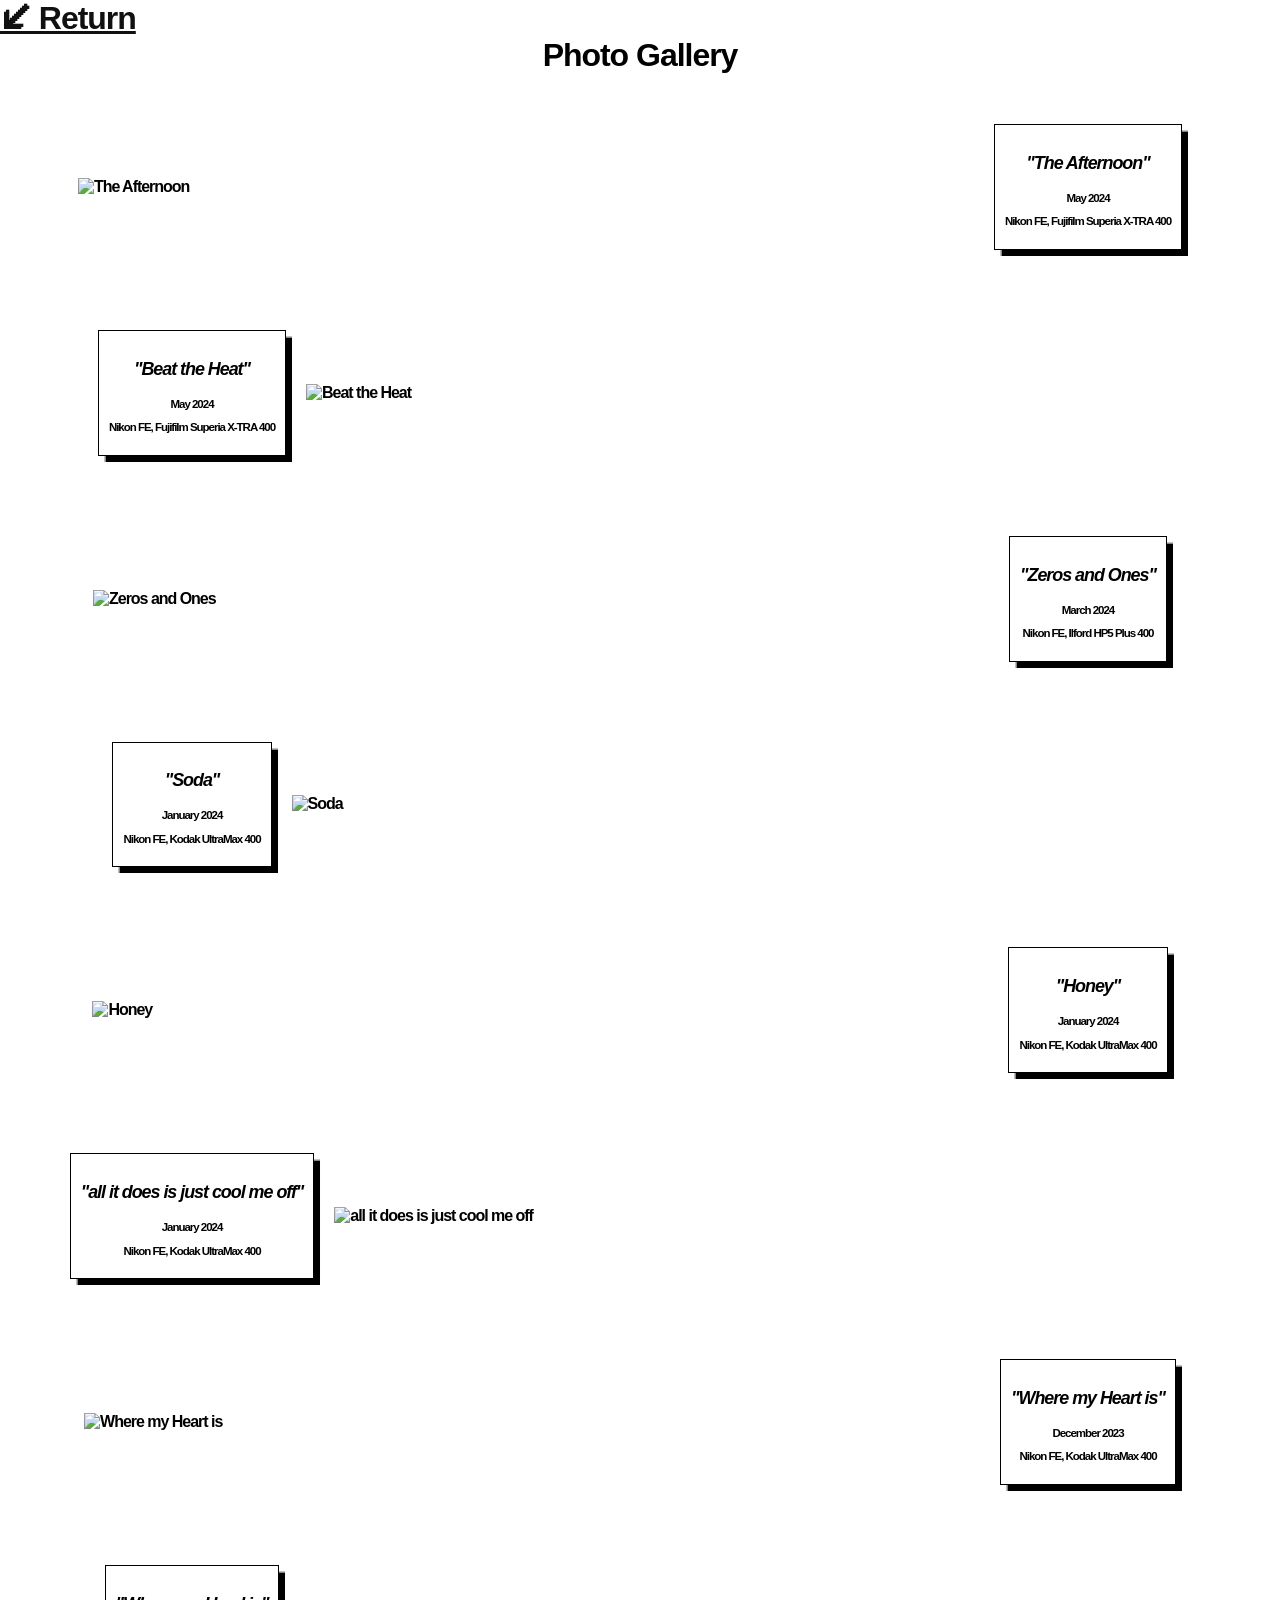
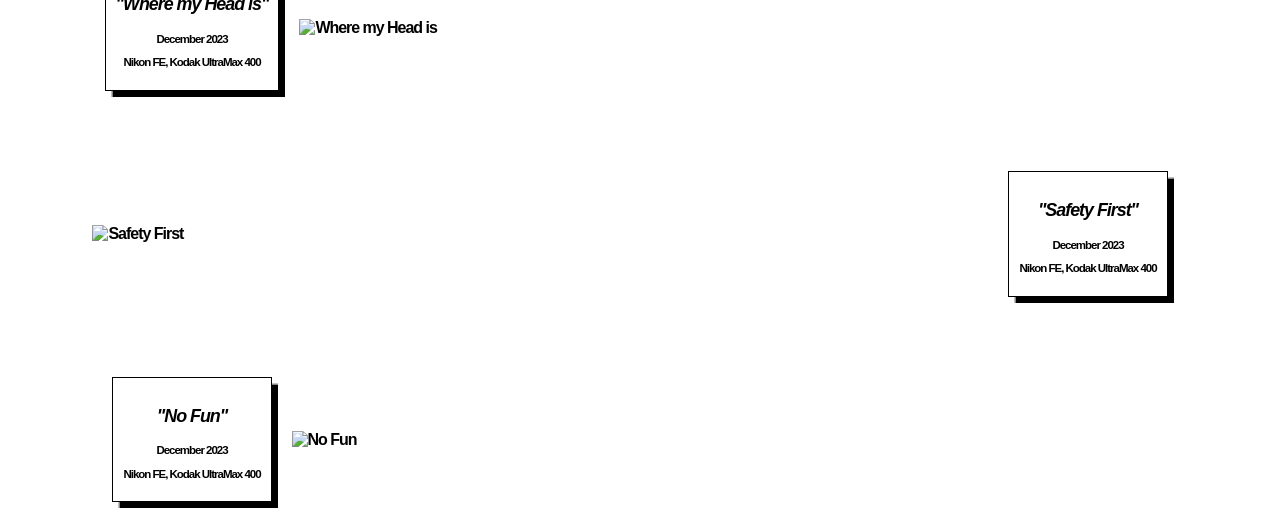
==== photography.html @ d8f05b11 "more stuff" ====
<!DOCTYPE html>
<html>
<head>
    <title>lane's gallery</title>
    <link rel="stylesheet" href="photostyles.css">
    <meta charset="UTF-8">
</head>
<body>
    <div class="topBar">
        <div class="navButton">
            <a href="index.html">🡯 Return</a>
        </div>
        <div class="title">
            Photo Gallery
        </div>
    </div>
    <div class="photo-container">
        <img src="https://s3.amazonaws.com/6co.info/assets/photos/10.jpg" alt="The Afternoon">
        <div class="info-card">
            <h3>"The Afternoon"</h3>
            <p>May 2024</p>
            <p>Nikon FE, Fujifilm Superia X-TRA 400</p>
        </div>
    </div>
    <div class="photo-container">
        <div class="info-card">
            <h3>"Beat the Heat"</h3>
            <p>May 2024</p>
            <p>Nikon FE, Fujifilm Superia X-TRA 400</p>
        </div>
        <img src="https://s3.amazonaws.com/6co.info/assets/photos/9.jpg" alt="Beat the Heat">
    </div>
    <div class="photo-container">
        <img src="https://s3.amazonaws.com/6co.info/assets/photos/8.jpg" alt="Zeros and Ones">
        <div class="info-card">
            <h3>"Zeros and Ones"</h3>
            <p>March 2024</p>
            <p>Nikon FE, Ilford HP5 Plus 400</p>
        </div>
    </div>
    <div class="photo-container">
        <div class="info-card">
            <h3>"Soda"</h3>
            <p>January 2024</p>
            <p>Nikon FE, Kodak UltraMax 400</p>
        </div>
        <img src="https://s3.amazonaws.com/6co.info/assets/photos/7.jpg" alt="Soda">
    </div>
    <div class="photo-container">
        <img src="https://s3.amazonaws.com/6co.info/assets/photos/6.jpg" alt="Honey">
        <div class="info-card">
            <h3>"Honey"</h3>
            <p>January 2024</p>
            <p>Nikon FE, Kodak UltraMax 400</p>
        </div>
    </div>
    <div class="photo-container">
        <div class="info-card">
            <h3>"all it does is just cool me off"</h3>
            <p>January 2024</p>
            <p>Nikon FE, Kodak UltraMax 400</p>
        </div>
        <img src="https://s3.amazonaws.com/6co.info/assets/photos/5.jpg" alt="all it does is just cool me off">
    </div>
    <div class="photo-container">
        <img src="https://s3.amazonaws.com/6co.info/assets/photos/4.jpg" alt="Where my Heart is">
        <div class="info-card">
            <h3>"Where my Heart is"</h3>
            <p>December 2023</p>
            <p>Nikon FE, Kodak UltraMax 400</p>
        </div>
    </div>
    <div class="photo-container">
        <div class="info-card">
            <h3>"Where my Head is"</h3>
            <p>December 2023</p>
            <p>Nikon FE, Kodak UltraMax 400</p>
        </div>
        <img src="https://s3.amazonaws.com/6co.info/assets/photos/3.jpg" alt="Where my Head is">
    </div>
    <div class="photo-container">
        <img src="https://s3.amazonaws.com/6co.info/assets/photos/2.JPG" alt="Safety First">
        <div class="info-card">
            <h3>"Safety First"</h3>
            <p>December 2023</p>
            <p>Nikon FE, Kodak UltraMax 400</p>
        </div>
    </div>
    <div class="photo-container">
        <div class="info-card">
            <h3>"No Fun"</h3>
            <p>December 2023</p>
            <p>Nikon FE, Kodak UltraMax 400</p>
        </div>
        <img src="https://s3.amazonaws.com/6co.info/assets/photos/1.JPG" alt="No Fun">
    </div>    
</body>
</html>
---- photostyles.css ----
body, html {
    margin: 0;
    padding: 0;
    border: 0;
    outline: 0;
    height: 100%;
    width: 100%;
    font-family: Helvetica;
    font-weight: Bold;
    letter-spacing: -.08vw;
}

/* Nav bar stuff */

.topBar {
    width: 100%;
}
.navButton {
    justify-content: left;
}
.navButton a {
    font-size: 2.5vw;
    color: #111111;
}
.navButton a:hover {
    color: #666666;
}
.title {
    font-size: 2.5vw;
    color: #000000;
    text-align: center;
}


/* Photo gallery blocks */

.photo-container {
    display: flex;
    flex-direction: row;
    align-items: center;
    justify-content: center;
    margin-top: 30px;
    margin-bottom: 40px;
}
img {
    width: 70vw;
    height: auto;
}
.info-card {
    background-color: #ffffff;
    padding: 10px;
    margin: 20px;
    text-align: center;
    border-width: .1vw;
    border-color: #000000;
    border-style: solid;

    box-shadow: .5vw .5vw 1px rgba(0, 0, 0, 1);
}
.info-card h3 {
    font-size: 1.4vw;
    font-style: italic;
}
.info-card p {
    font-size: 0.9vw;
}
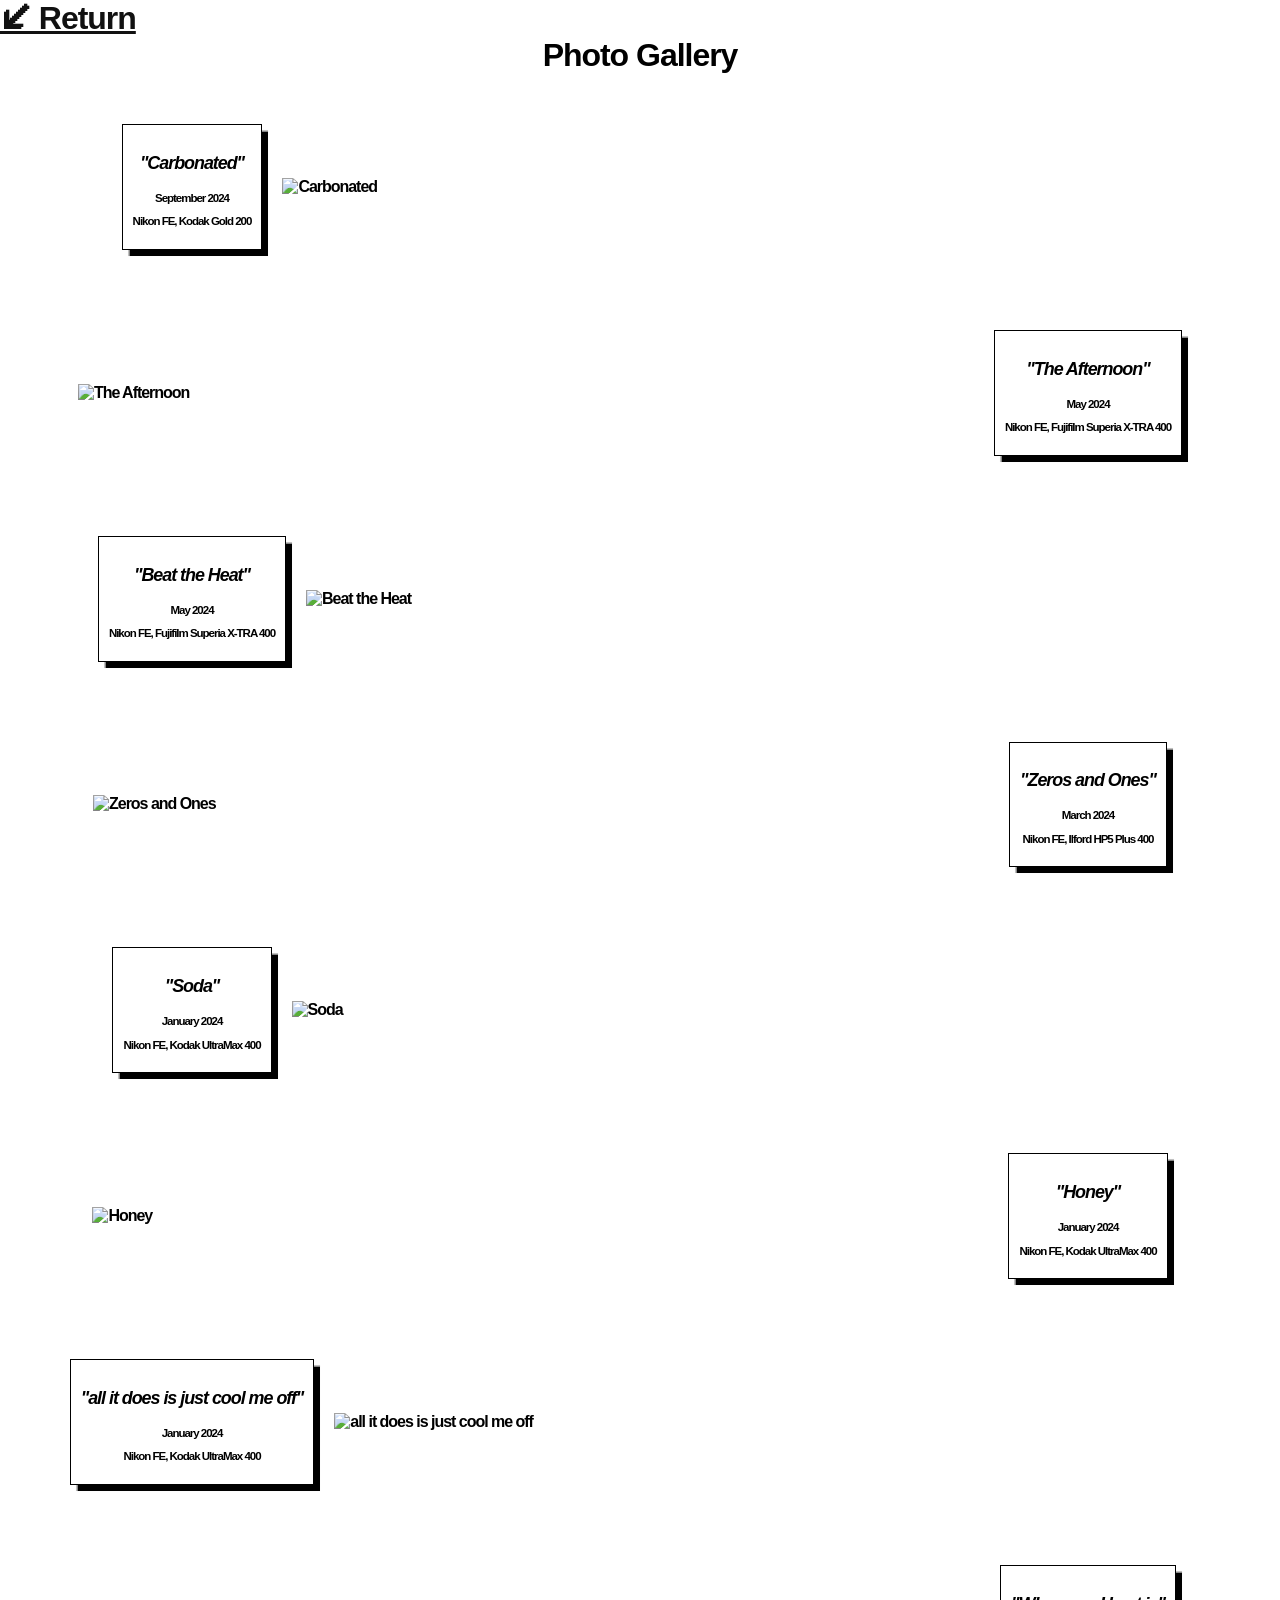
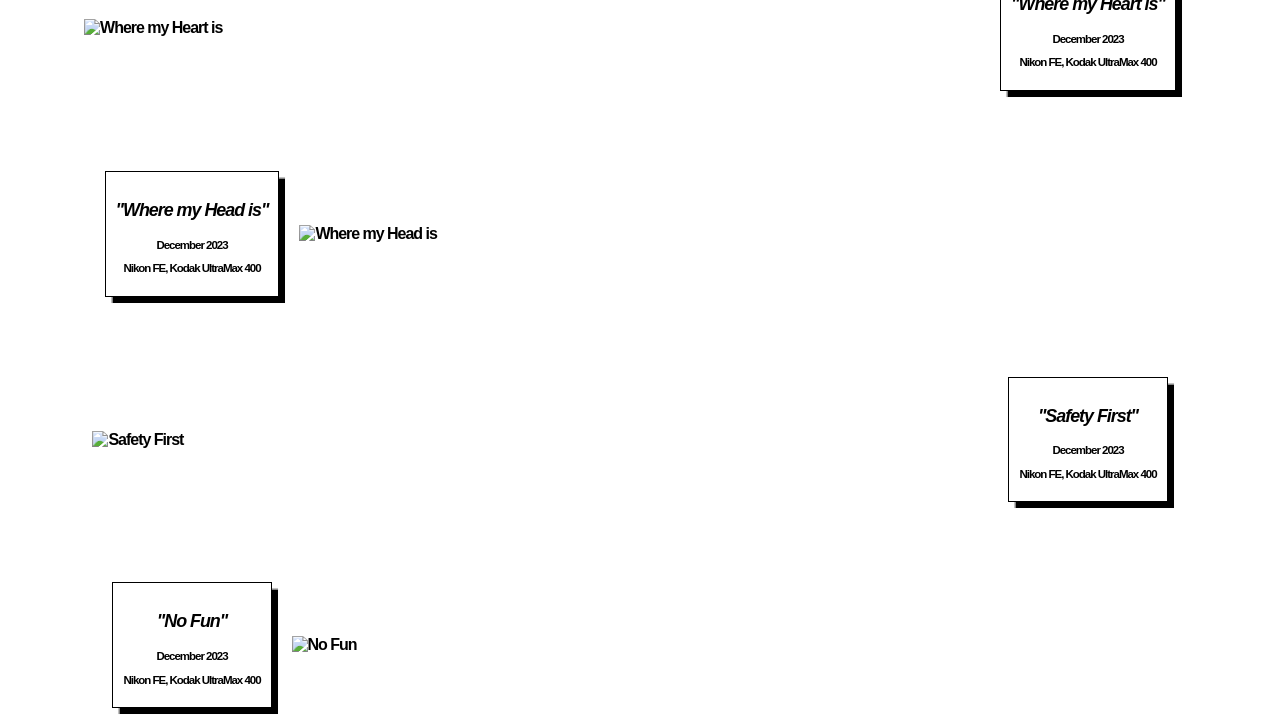
==== commit 17019b77: "Update photography.html" ====
--- a/photography.html
+++ b/photography.html
@@ -13,6 +13,14 @@
         <div class="title">
             Photo Gallery
         </div>
+    </div>
+    <div class="photo-container">
+        <div class="info-card">
+            <h3>"Carbonated"</h3>
+            <p>September 2024</p>
+            <p>Nikon FE, Kodak Gold 200</p>
+        </div>
+        <img src="https://s3.amazonaws.com/6co.info/assets/photos/11.jpg" alt="Carbonated">
     </div>
     <div class="photo-container">
         <img src="https://s3.amazonaws.com/6co.info/assets/photos/10.jpg" alt="The Afternoon">
@@ -95,4 +103,4 @@
         <img src="https://s3.amazonaws.com/6co.info/assets/photos/1.JPG" alt="No Fun">
     </div>    
 </body>
-</html>+</html>
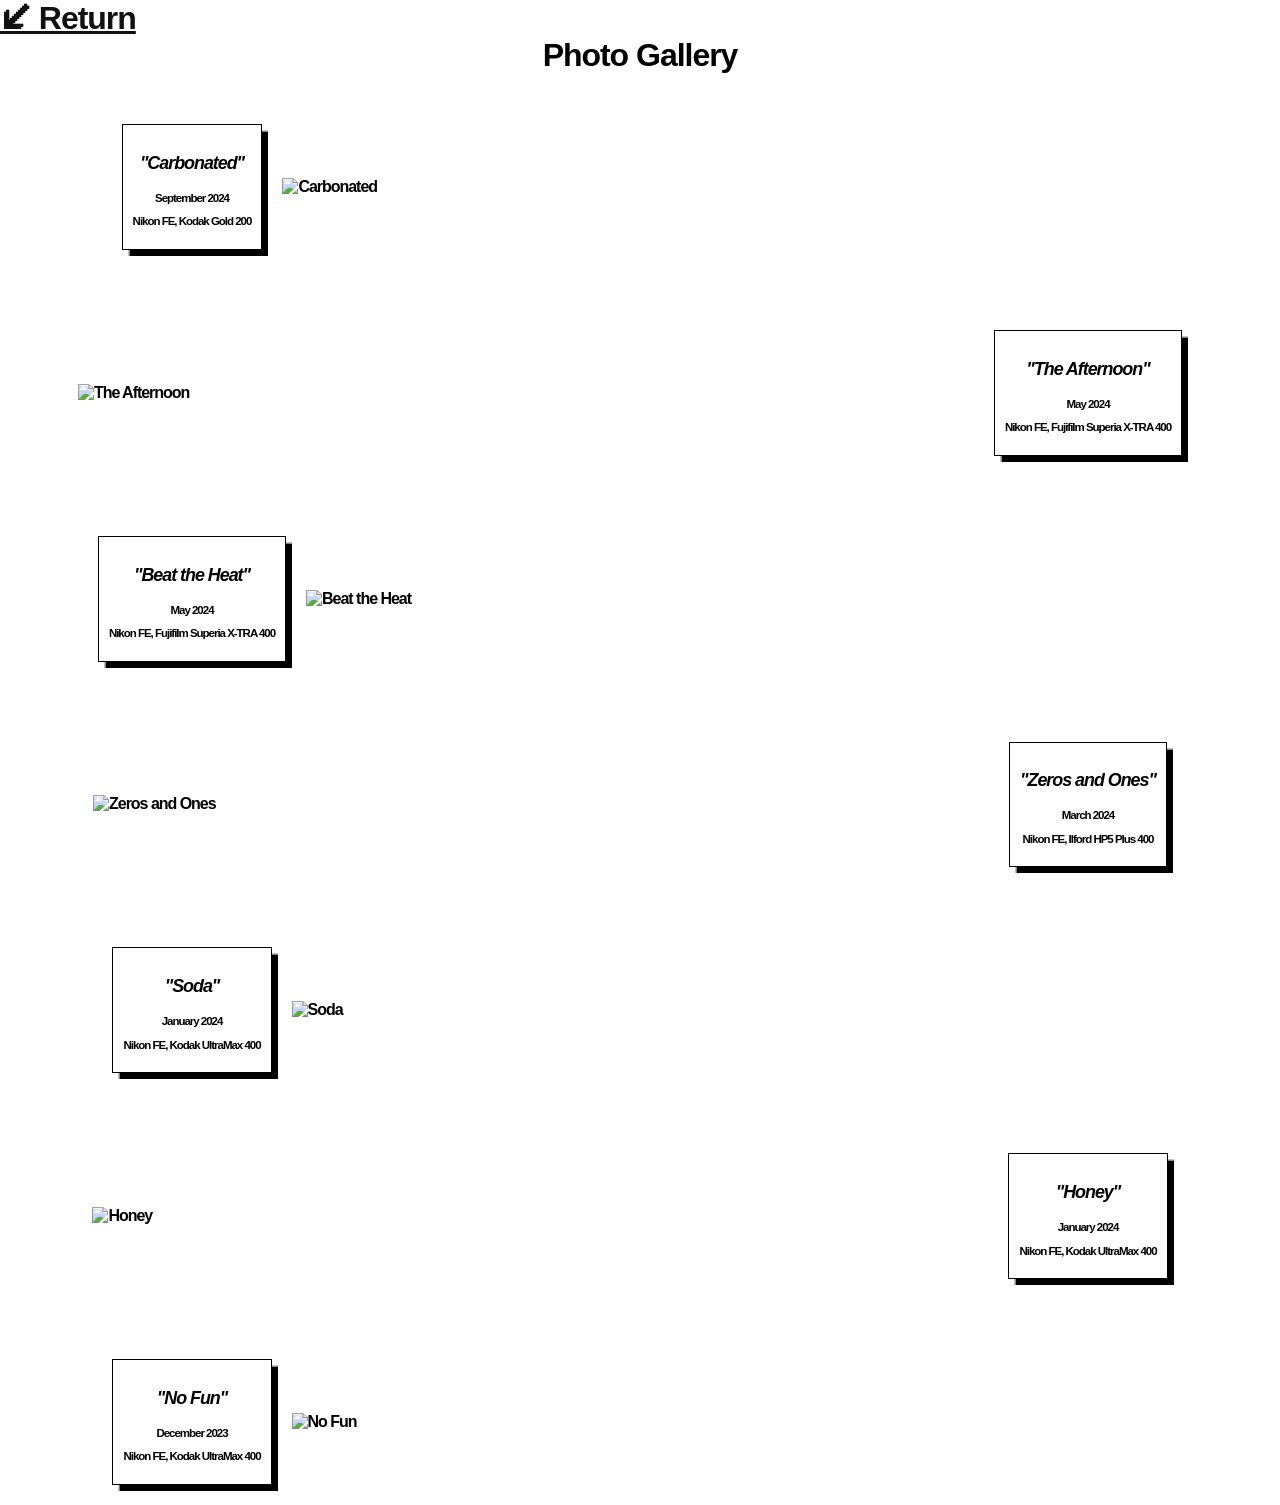
==== commit 53057dd7: "Update photography.html" ====
--- a/photography.html
+++ b/photography.html
@@ -64,38 +64,6 @@
     </div>
     <div class="photo-container">
         <div class="info-card">
-            <h3>"all it does is just cool me off"</h3>
-            <p>January 2024</p>
-            <p>Nikon FE, Kodak UltraMax 400</p>
-        </div>
-        <img src="https://s3.amazonaws.com/6co.info/assets/photos/5.jpg" alt="all it does is just cool me off">
-    </div>
-    <div class="photo-container">
-        <img src="https://s3.amazonaws.com/6co.info/assets/photos/4.jpg" alt="Where my Heart is">
-        <div class="info-card">
-            <h3>"Where my Heart is"</h3>
-            <p>December 2023</p>
-            <p>Nikon FE, Kodak UltraMax 400</p>
-        </div>
-    </div>
-    <div class="photo-container">
-        <div class="info-card">
-            <h3>"Where my Head is"</h3>
-            <p>December 2023</p>
-            <p>Nikon FE, Kodak UltraMax 400</p>
-        </div>
-        <img src="https://s3.amazonaws.com/6co.info/assets/photos/3.jpg" alt="Where my Head is">
-    </div>
-    <div class="photo-container">
-        <img src="https://s3.amazonaws.com/6co.info/assets/photos/2.JPG" alt="Safety First">
-        <div class="info-card">
-            <h3>"Safety First"</h3>
-            <p>December 2023</p>
-            <p>Nikon FE, Kodak UltraMax 400</p>
-        </div>
-    </div>
-    <div class="photo-container">
-        <div class="info-card">
             <h3>"No Fun"</h3>
             <p>December 2023</p>
             <p>Nikon FE, Kodak UltraMax 400</p>
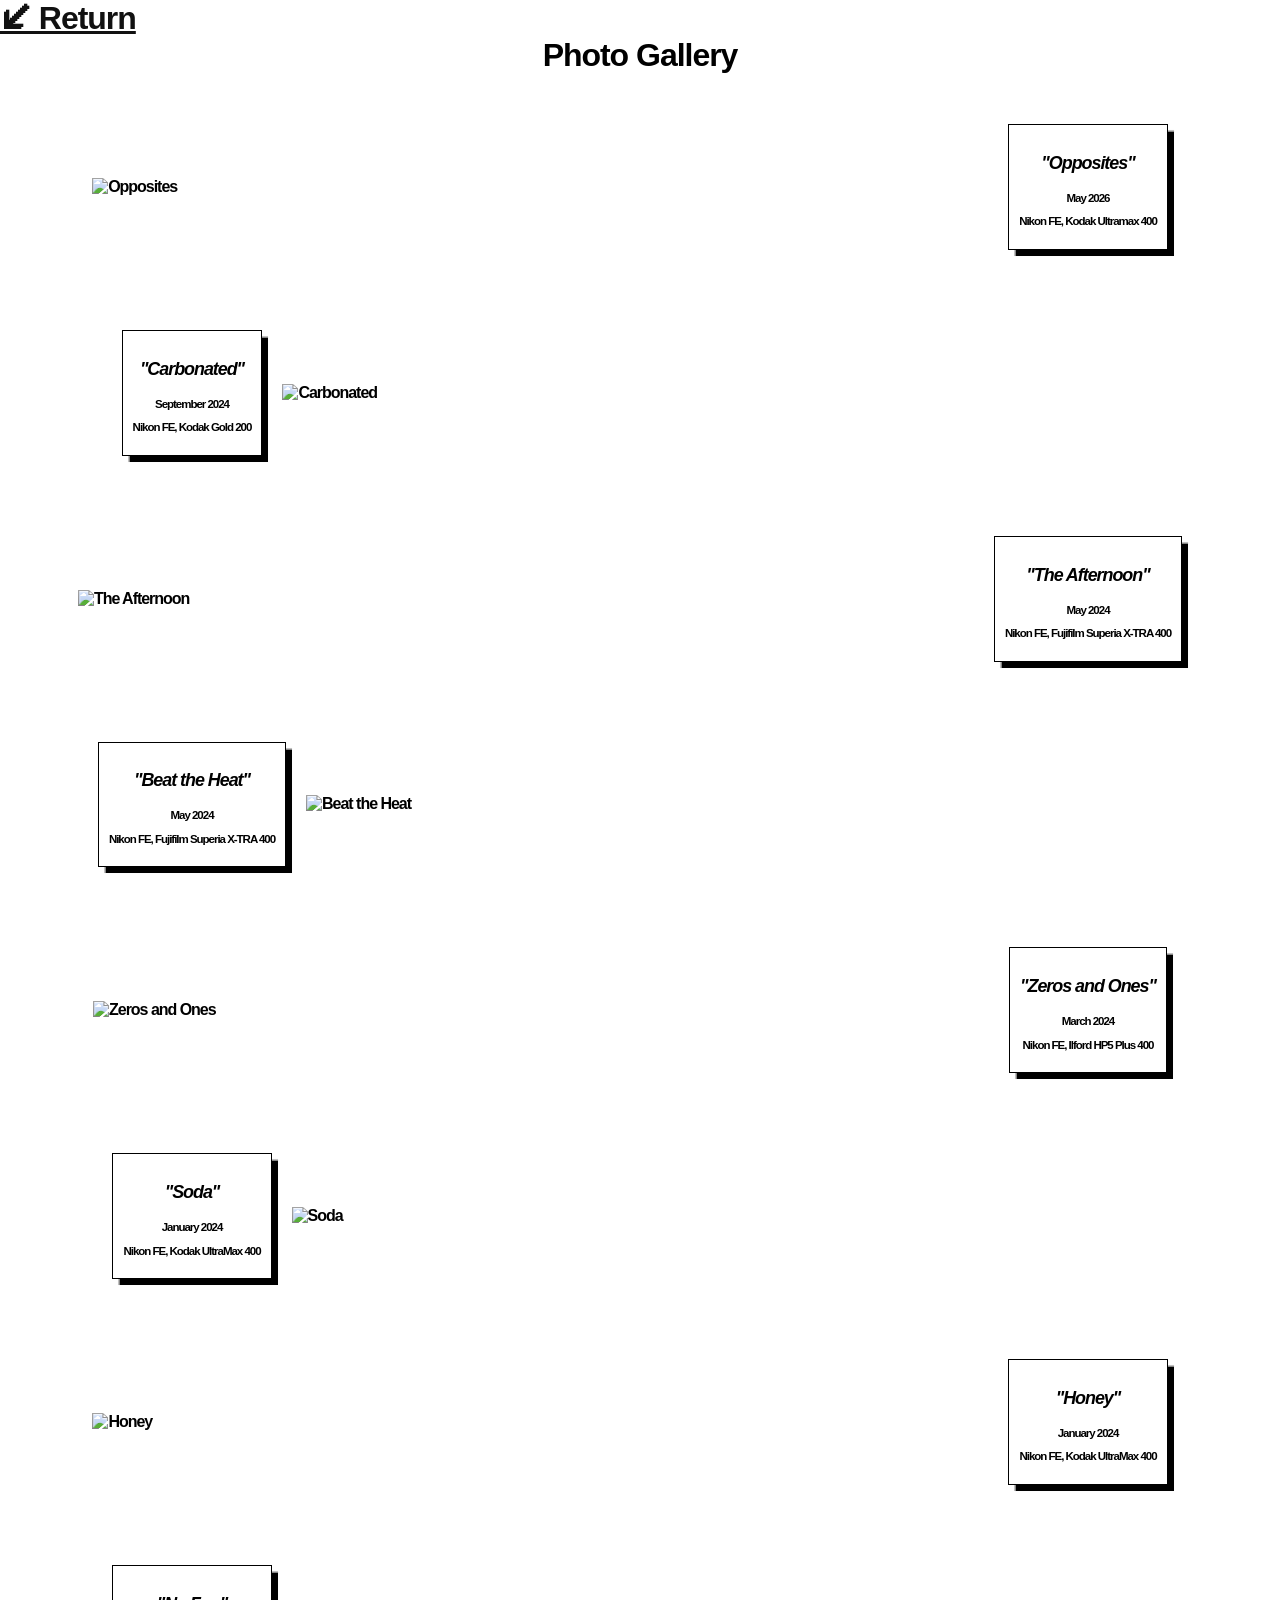
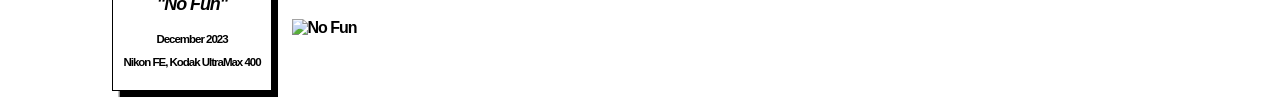
==== commit d1ca66d7: "Update photography.html" ====
--- a/photography.html
+++ b/photography.html
@@ -12,6 +12,14 @@
         </div>
         <div class="title">
             Photo Gallery
+        </div>
+    </div>
+    <div class="photo-container">
+        <img src="https://s3.amazonaws.com/6co.info/assets/photos/12.jpg" alt="Opposites">
+        <div class="info-card">
+            <h3>"Opposites"</h3>
+            <p>May 2026</p>
+            <p>Nikon FE, Kodak Ultramax 400</p>
         </div>
     </div>
     <div class="photo-container">
